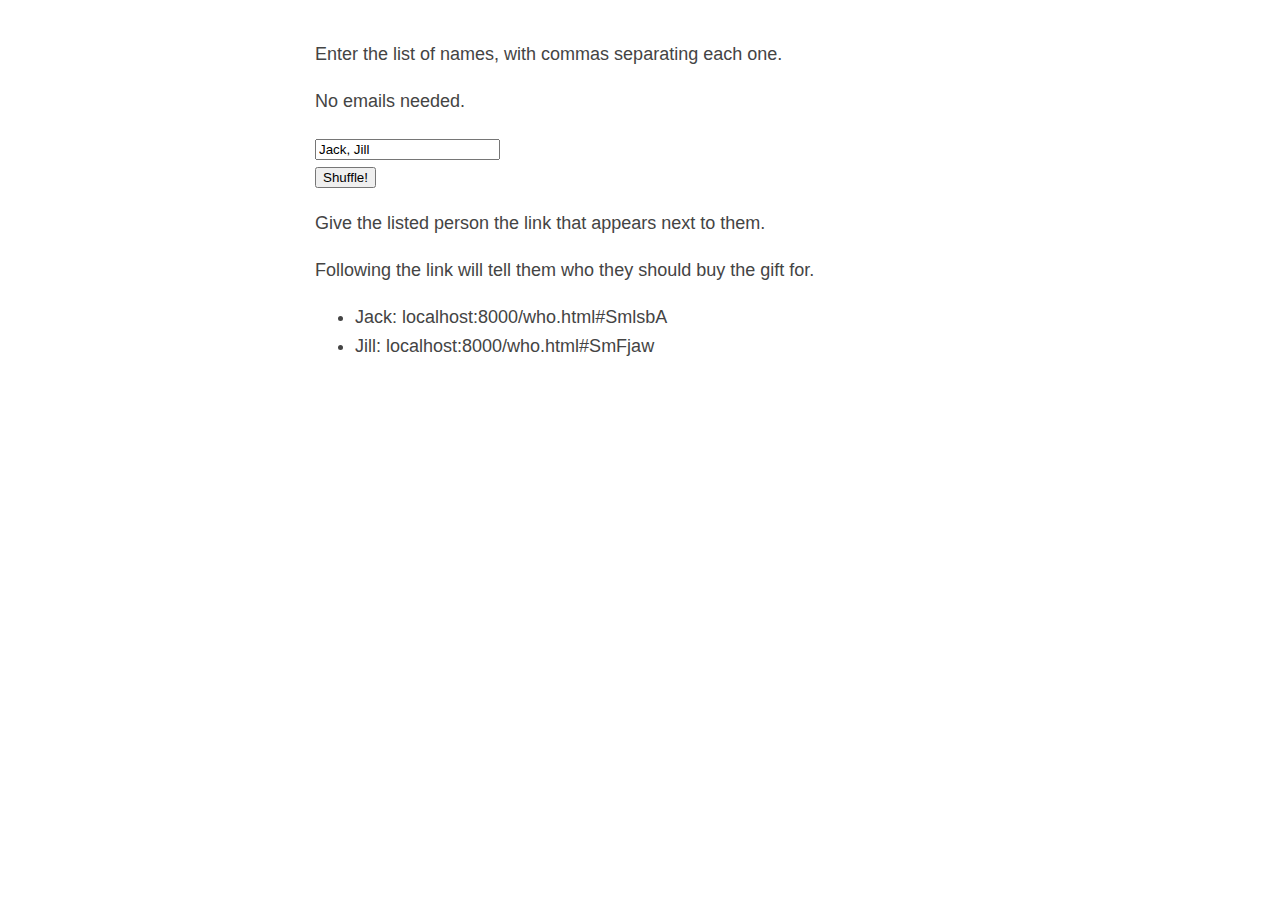
==== index.html @ a35f463c "Working prototype" ====
<!doctype html>

<html lang="en">

<head>
    <meta charset="utf-8">
    <meta name="viewport" content="width=device-width, initial-scale=1">
    <title>Secret Santa</title>
    <style type="text/css">
        body {
            margin: 40px auto;
            max-width: 650px;
            line-height: 1.6;
            font-size: 18px;
            color: #444;
            padding: 0 10px;
            font-family: sans-serif;
        }

        h1,
        h2,
        h3 {
            line-height: 1.2
        }
    </style>
</head>

<body>
    <main>
        <p>
            Enter the list of names, with commas separating each one.
        </p>
        <p>
            No emails needed.
        </p>
        <input type="text" id="names" value="Jack, Jill" />
        <br />
        <button onclick="submitNames()" id="namesButton">Shuffle!</button>
        <br />
        <p>
            Give the listed person the link that appears next to them.
        </p>
        <p>
            Following the link will tell them who they should buy the gift for.
        </p>
        <ul id="links">

        </ul>
    </main>
    <script src="main.js"></script>
    <noscript>
        <!-- Optional, place it wherever it makes sense -->
        JavaScript must be enabled.
    </noscript>
</body>

</html>
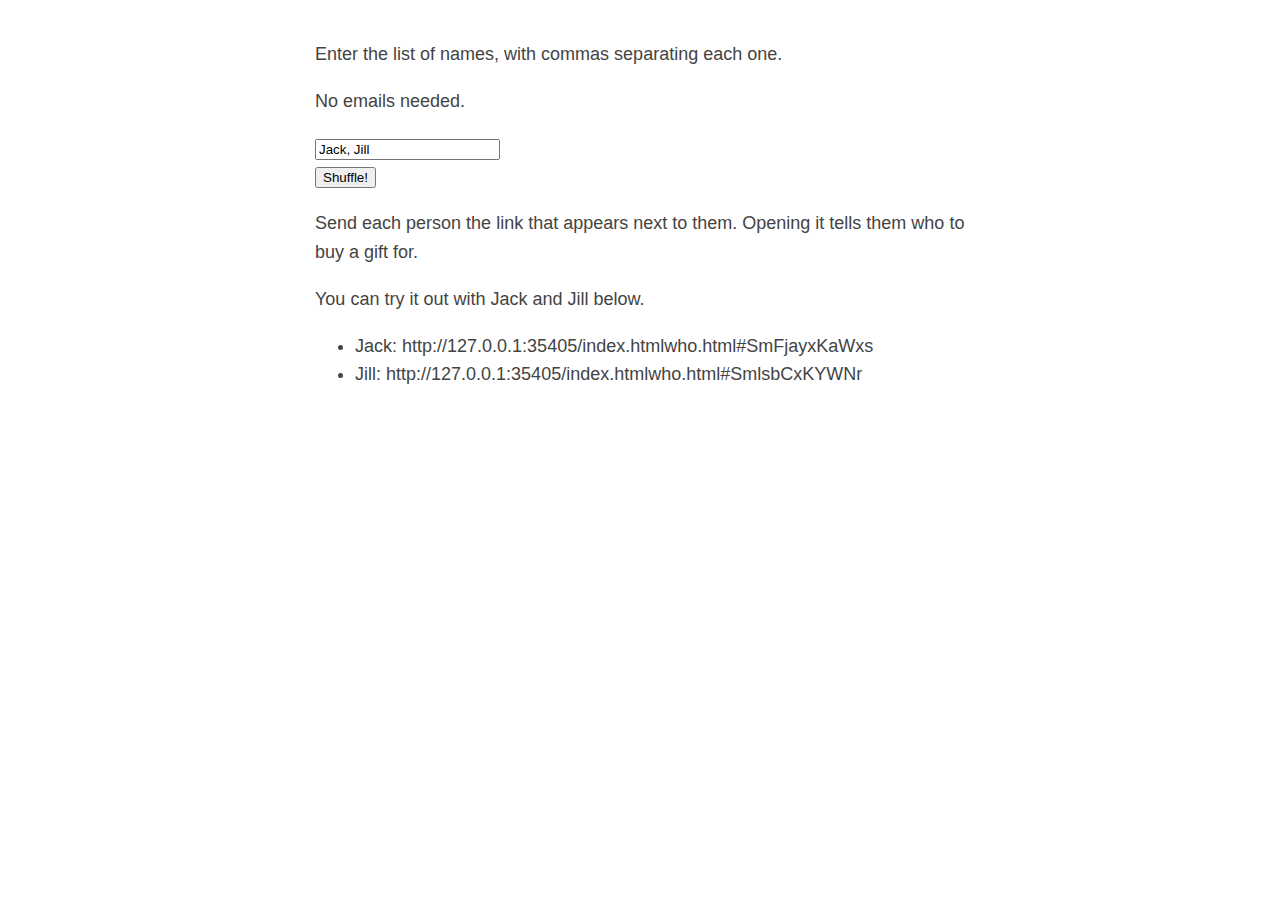
==== commit a1e0668e: "Cleanups, add gifter name on who page, generalize window.location.origin" ====
--- a/index.html
+++ b/index.html
@@ -38,10 +38,10 @@
         <button onclick="submitNames()" id="namesButton">Shuffle!</button>
         <br />
         <p>
-            Give the listed person the link that appears next to them.
+            Send each person the link that appears next to them. Opening it tells them who to buy a gift for.
         </p>
         <p>
-            Following the link will tell them who they should buy the gift for.
+            You can try it out with Jack and Jill below.
         </p>
         <ul id="links">
 
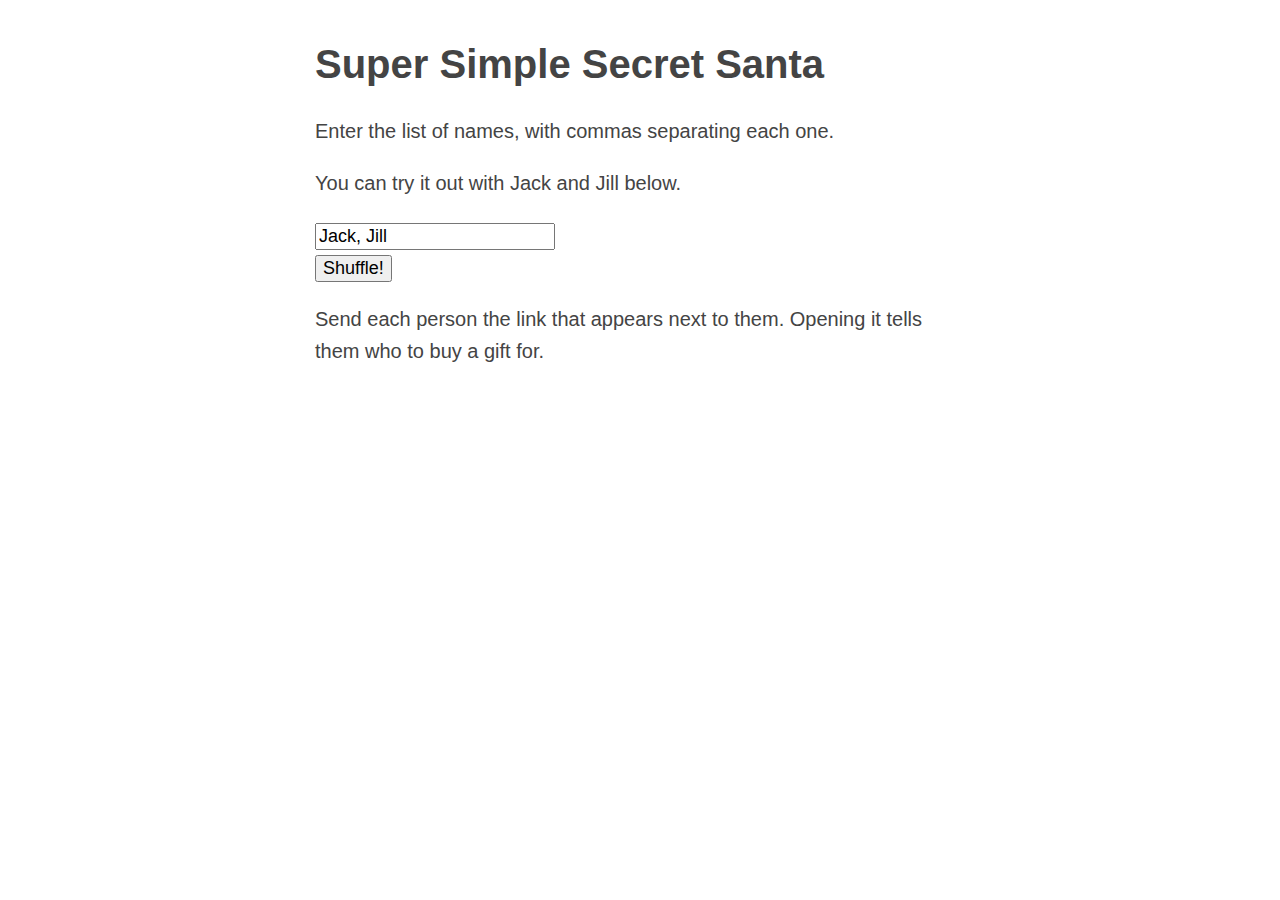
==== commit 6c733e64: "Make font larger" ====
--- a/index.html
+++ b/index.html
@@ -11,10 +11,14 @@
             margin: 40px auto;
             max-width: 650px;
             line-height: 1.6;
-            font-size: 18px;
+            font-size: 20px;
             color: #444;
             padding: 0 10px;
             font-family: sans-serif;
+        }
+
+        input {
+            font-size: 18px;
         }
 
         h1,
@@ -27,21 +31,21 @@
 
 <body>
     <main>
+        <h1>
+            Super Simple Secret Santa
+        </h1>
         <p>
             Enter the list of names, with commas separating each one.
         </p>
         <p>
-            No emails needed.
+            You can try it out with Jack and Jill below.
         </p>
         <input type="text" id="names" value="Jack, Jill" />
         <br />
-        <button onclick="submitNames()" id="namesButton">Shuffle!</button>
+        <input onclick="submitNames()" id="namesButton" type="submit" value="Shuffle!" />
         <br />
         <p>
             Send each person the link that appears next to them. Opening it tells them who to buy a gift for.
-        </p>
-        <p>
-            You can try it out with Jack and Jill below.
         </p>
         <ul id="links">
 
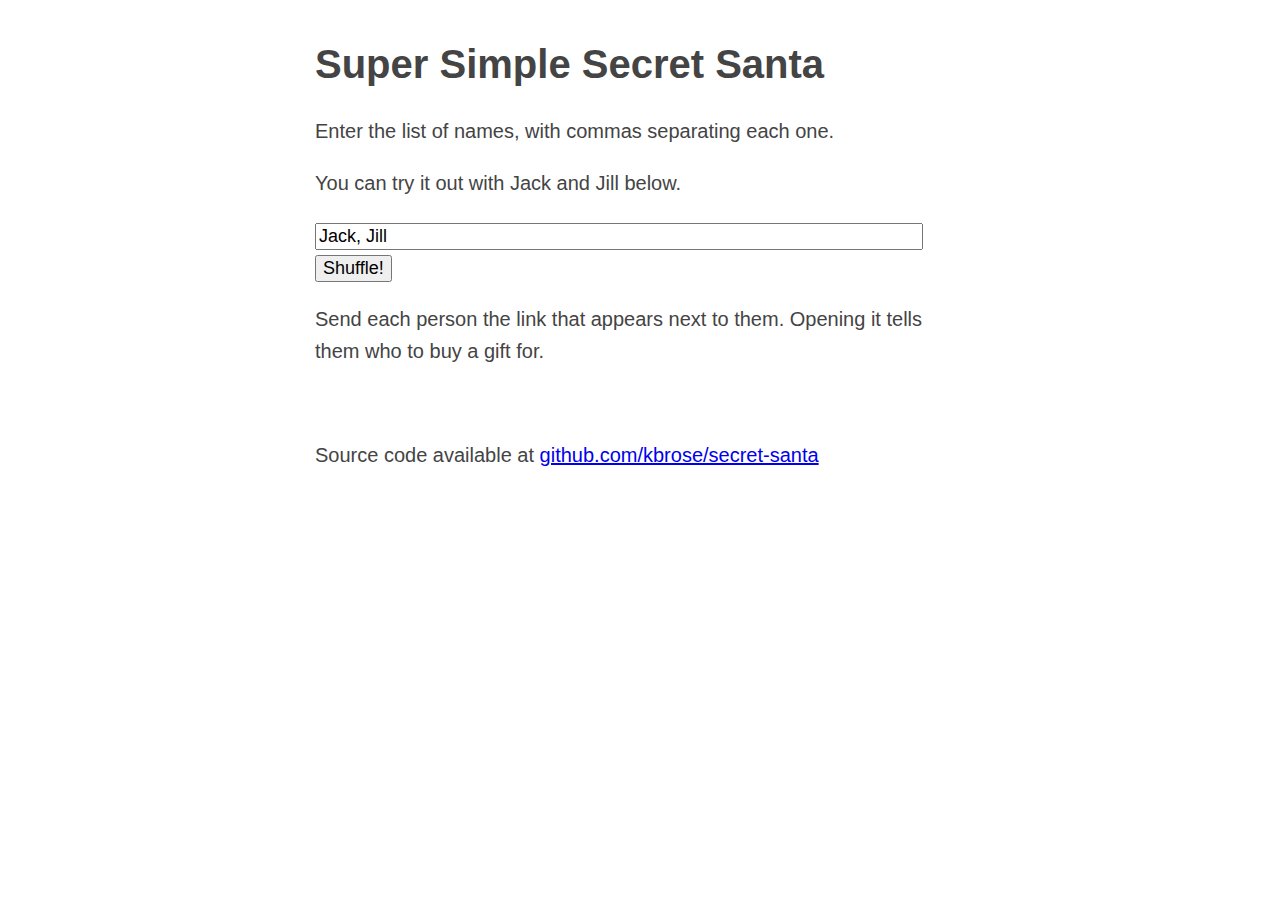
==== commit eea4cad7: "Refactor out style sheet, add link to github" ====
--- a/index.html
+++ b/index.html
@@ -6,27 +6,7 @@
     <meta charset="utf-8">
     <meta name="viewport" content="width=device-width, initial-scale=1">
     <title>Secret Santa</title>
-    <style type="text/css">
-        body {
-            margin: 40px auto;
-            max-width: 650px;
-            line-height: 1.6;
-            font-size: 20px;
-            color: #444;
-            padding: 0 10px;
-            font-family: sans-serif;
-        }
-
-        input {
-            font-size: 18px;
-        }
-
-        h1,
-        h2,
-        h3 {
-            line-height: 1.2
-        }
-    </style>
+    <link rel="stylesheet" href="style.css">
 </head>
 
 <body>
@@ -50,6 +30,11 @@
         <ul id="links">
 
         </ul>
+        <br />
+        <p>
+            Source code available at
+            <a target="_blank" href="https://github.com/kbrose/secret-santa">github.com/kbrose/secret-santa</a>
+        </p>
     </main>
     <script src="main.js"></script>
     <noscript>
--- a/style.css
+++ b/style.css
@@ -0,0 +1,29 @@
+body {
+    margin: 40px auto;
+    max-width: 650px;
+    line-height: 1.6;
+    font-size: 20px;
+    color: #444;
+    padding: 0 10px;
+    font-family: sans-serif;
+}
+
+input {
+    font-size: 18px;
+}
+
+input[type="text"] {
+    width: 600px;
+    height: 1.6;
+}
+
+input[type="submit"] {
+    font-size: 18px;
+    height: 2.0;
+}
+
+h1,
+h2,
+h3 {
+    line-height: 1.2
+}
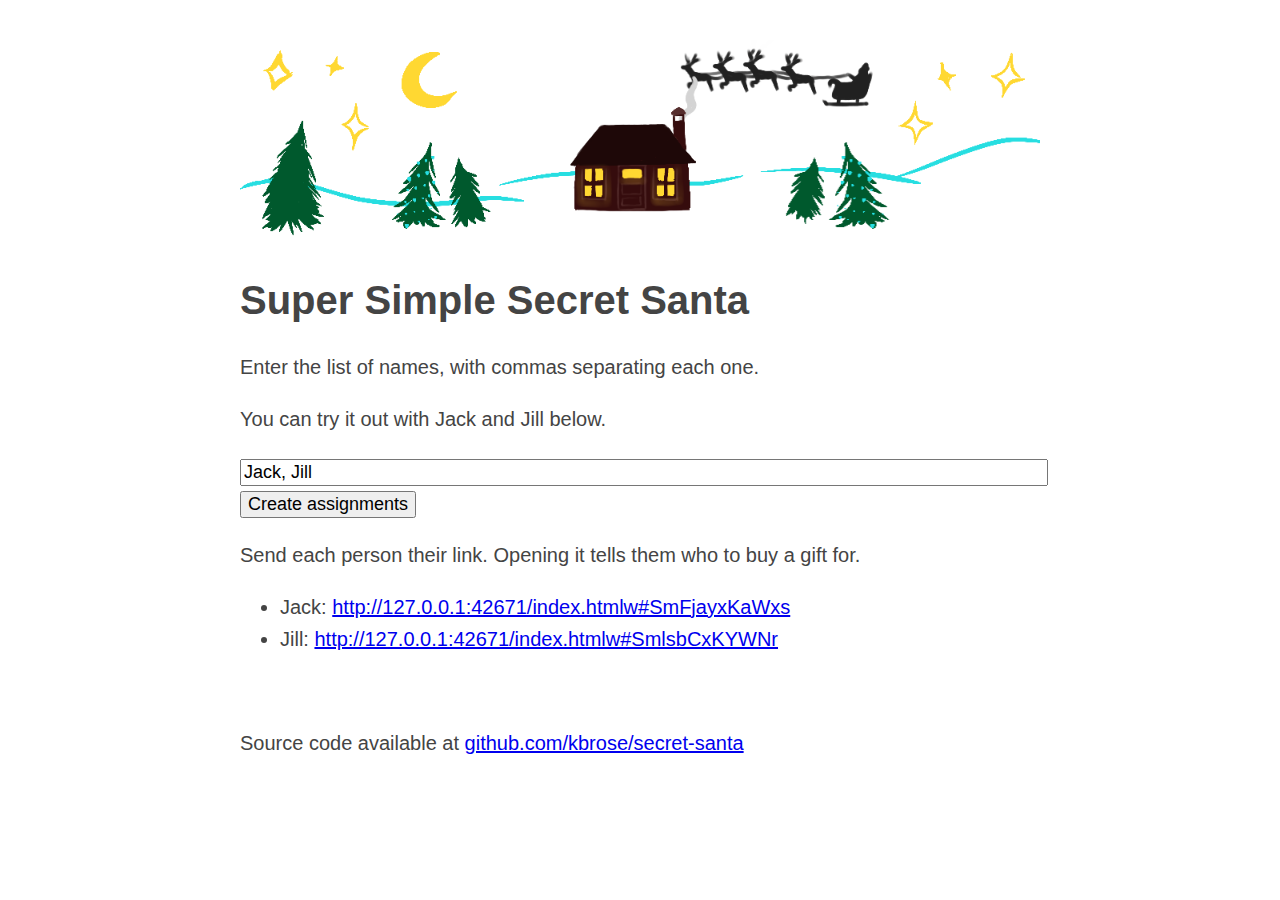
==== commit e2f39b03: "Add banner, shorten links" ====
--- a/index.html
+++ b/index.html
@@ -11,6 +11,7 @@
 
 <body>
     <main>
+        <img src="/banner.png" />
         <h1>
             Super Simple Secret Santa
         </h1>
@@ -22,10 +23,10 @@
         </p>
         <input type="text" id="names" value="Jack, Jill" />
         <br />
-        <input onclick="submitNames()" id="namesButton" type="submit" value="Shuffle!" />
+        <input onclick="submitNames()" id="namesButton" type="submit" value="Create assignments" />
         <br />
         <p>
-            Send each person the link that appears next to them. Opening it tells them who to buy a gift for.
+            Send each person their link. Opening it tells them who to buy a gift for.
         </p>
         <ul id="links">
 
--- a/style.css
+++ b/style.css
@@ -1,6 +1,6 @@
 body {
     margin: 40px auto;
-    max-width: 650px;
+    max-width: 800px;
     line-height: 1.6;
     font-size: 20px;
     color: #444;
@@ -13,7 +13,7 @@
 }
 
 input[type="text"] {
-    width: 600px;
+    width: 800px;
     height: 1.6;
 }
 
@@ -22,6 +22,10 @@
     height: 2.0;
 }
 
+img {
+    max-width: 100%;
+}
+
 h1,
 h2,
 h3 {
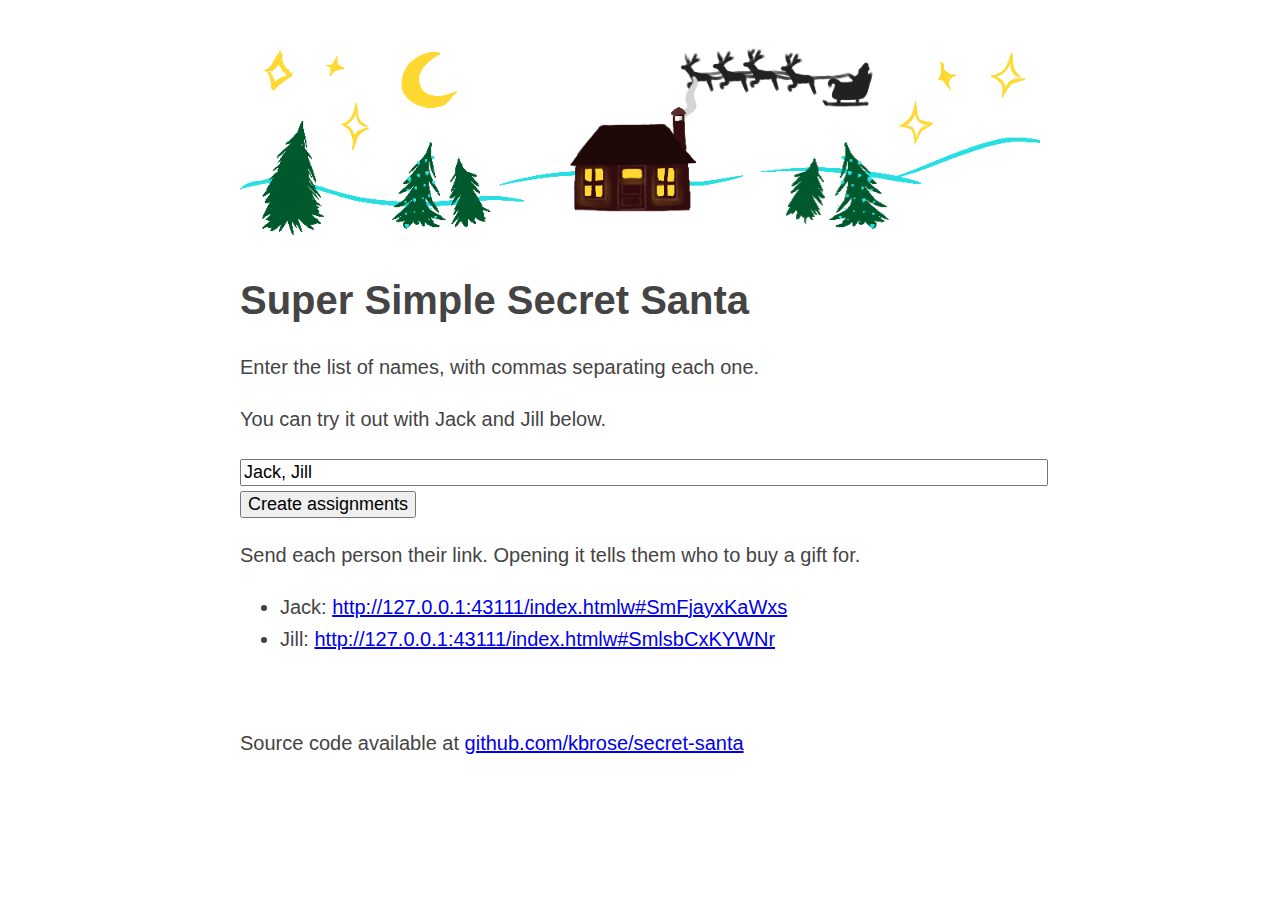
==== commit 26f5e3d2: "Move image to assets folder" ====
--- a/index.html
+++ b/index.html
@@ -11,7 +11,7 @@
 
 <body>
     <main>
-        <img src="/banner.png" />
+        <img src="/assets/banner.png" />
         <h1>
             Super Simple Secret Santa
         </h1>
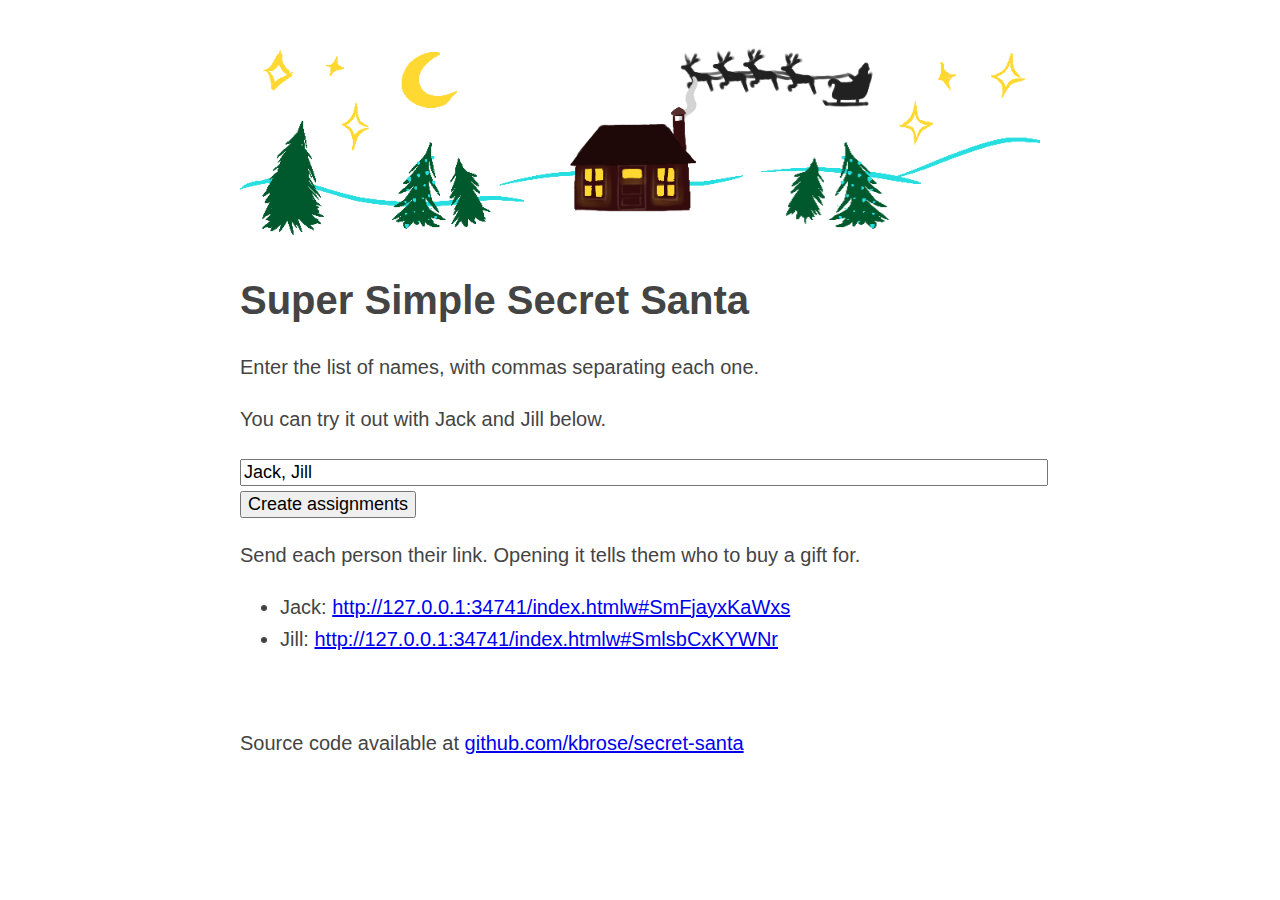
==== commit 2b445b04: "Remove leading slash to make img link work on github pages" ====
--- a/index.html
+++ b/index.html
@@ -11,7 +11,7 @@
 
 <body>
     <main>
-        <img src="/assets/banner.png" />
+        <img src="assets/banner.png" />
         <h1>
             Super Simple Secret Santa
         </h1>
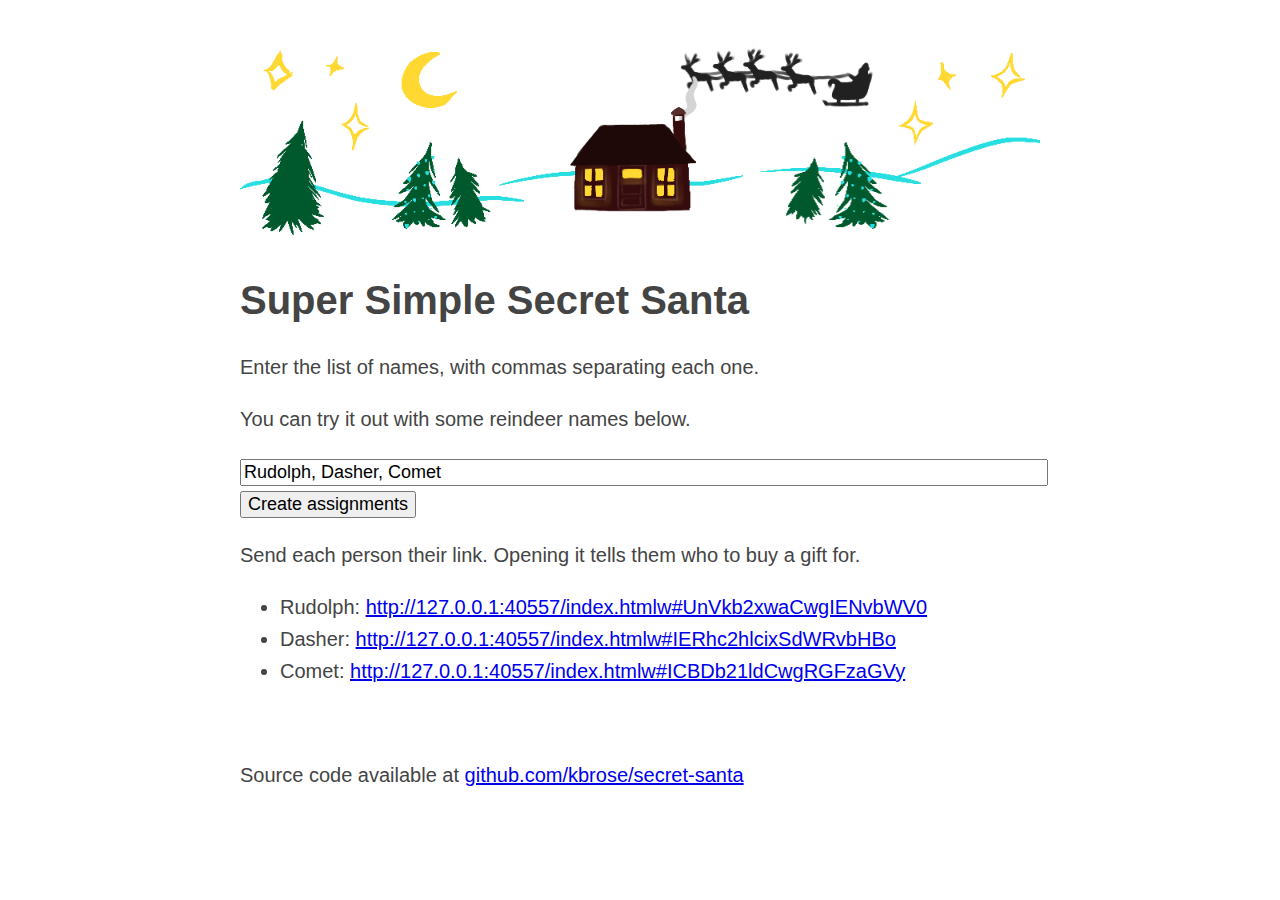
==== commit c145798a: "Make example names reindeer" ====
--- a/index.html
+++ b/index.html
@@ -19,9 +19,9 @@
             Enter the list of names, with commas separating each one.
         </p>
         <p>
-            You can try it out with Jack and Jill below.
+            You can try it out with some reindeer names below.
         </p>
-        <input type="text" id="names" value="Jack, Jill" />
+        <input type="text" id="names" value="Rudolph, Dasher, Comet" />
         <br />
         <input onclick="submitNames()" id="namesButton" type="submit" value="Create assignments" />
         <br />
